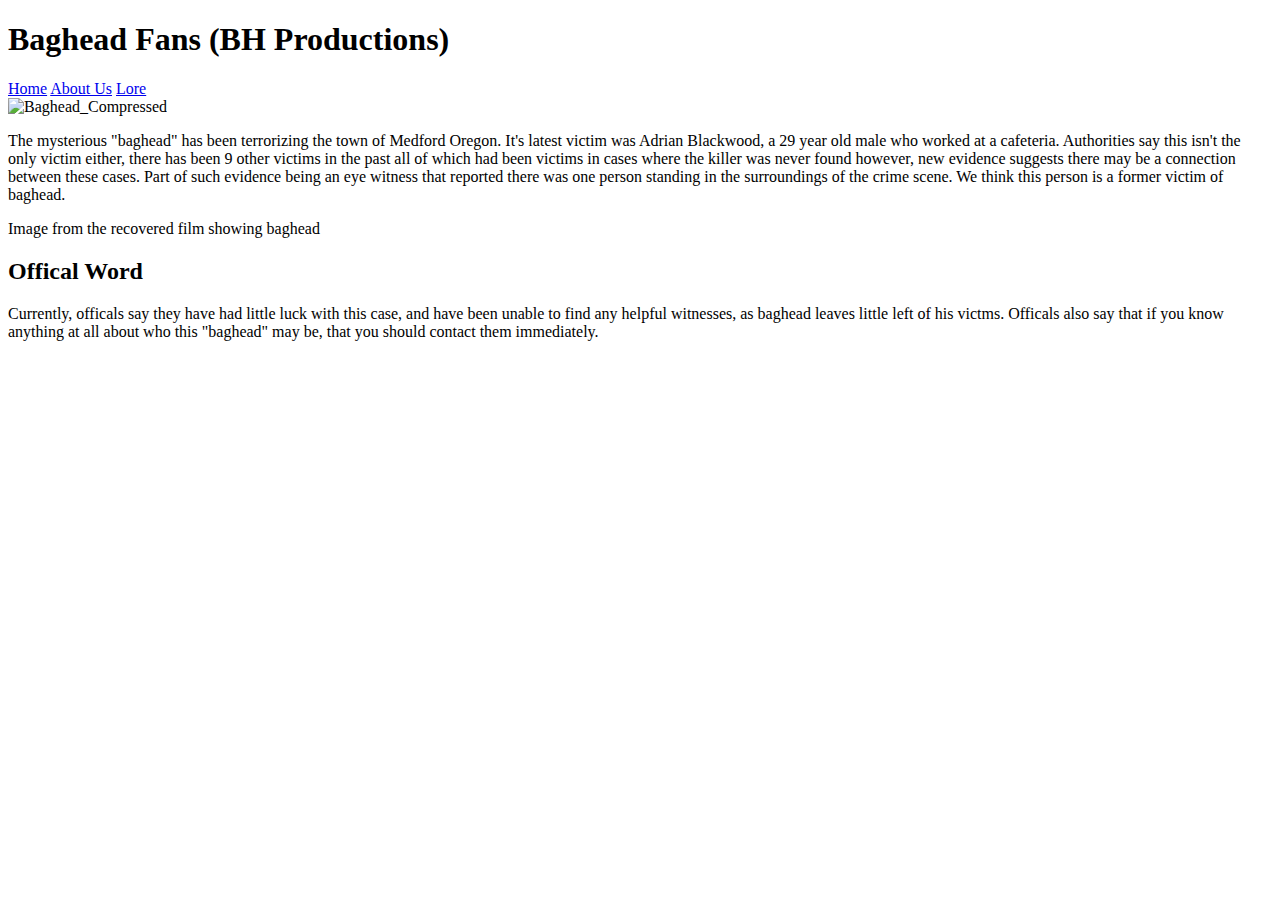
==== index.html @ f84ea0bc "Add initial files" ====
<!DOCTYPE html>
<html lang="en">

<head>
	<title>Baghead Fans</title>
	<link rel="stylesheet" href="Styles/styles.css">
	<link rel="stylesheet" href="Styles/sidebar.css">
	<meta name="viewport" content="width=device-width, initial-scale=1">
</head>

<body>
	<h1 class="heading">Baghead Fans (BH Productions)</h1>
	<div class="sidenav">
		<a href="index.html">Home</a>
		<a href="about.html">About Us</a>
		<a href="lore.html">Lore</a>
	</div>
	<div class="container">
		<img src="https://files.catbox.moe/qvbsuo.png" alt="Baghead_Compressed" width="500" height="300">
		<!-- Cannon Birthday is May 1st 1995 -->
		<p id="story">
			The mysterious &quot;baghead&quot; has been terrorizing the town of
			Medford Oregon. It&apos;s latest victim was Adrian Blackwood, a 29 year
			old male who worked at a cafeteria. Authorities say this isn&apos;t the
			only victim either, there has been 9 other victims in the past all of
			which had been victims in cases where the killer was never found however,
			new evidence suggests there may be a connection between these cases. Part
			of such evidence being an eye witness that reported there was one person
			standing in the surroundings of the crime scene. We think this person is
			a former victim of baghead.
		</p>
	</div>
	<p id="image-subheading" class="subheading">Image from the recovered film showing baghead</p>
	<div class="content2">
		<h2>Offical Word</h2>
		<p id="offical">
			Currently, officals say they have had little luck with this case, and have been unable
			to find any helpful witnesses, as baghead leaves little left of his victms. Officals 
			also say that if you know anything at all about who this &quot;baghead&quot; may be, 
			that you should contact them immediately. 
		</p>
	</div>
</body>

</html>
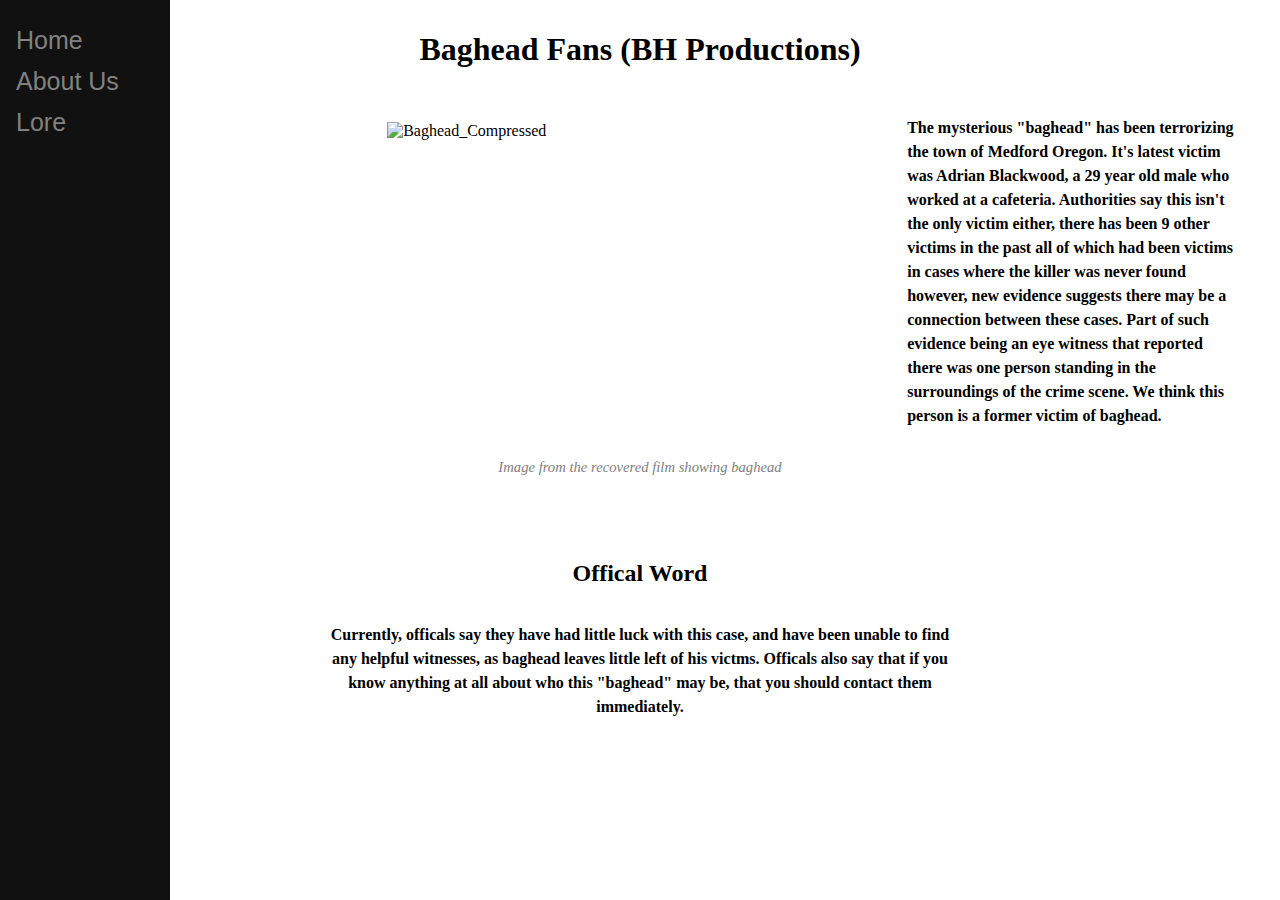
==== commit df16c743: "Update index.html" ====
--- a/index.html
+++ b/index.html
@@ -3,8 +3,8 @@
 
 <head>
 	<title>Baghead Fans</title>
-	<link rel="stylesheet" href="Styles/styles.css">
-	<link rel="stylesheet" href="Styles/sidebar.css">
+	<link rel="stylesheet" href="styles/styles.css">
+	<link rel="stylesheet" href="styles/sidebar.css">
 	<meta name="viewport" content="width=device-width, initial-scale=1">
 </head>
 
@@ -42,4 +42,4 @@
 	</div>
 </body>
 
-</html>+</html>
--- a/styles/styles.css
+++ b/styles/styles.css
@@ -0,0 +1,50 @@
+:root {
+    scroll-behavior: smooth;
+}
+
+.heading {
+    text-align: center;
+    font-family: "Times New Roman", Times, serif;
+    font-weight: bold;
+    padding: 10px;
+}
+
+.subheading {
+    color: #808080;
+    font-style: italic;
+    text-align: center;
+    font-size: 11pt;
+}
+
+#story {
+    margin-right: 30px;
+    float: left;
+    padding-left: 20px;
+    font-size: 12pt;
+    line-height: 1.5;
+    font-weight: bold;
+}
+
+#offical {
+    text-align: center;
+    display: inline-block;
+    max-width: 50%;
+    font-weight: bold;
+    line-height: 1.5;
+}
+
+.content2 {
+    padding-top: 50px;
+    text-align: center;
+}
+
+.container {
+    display: flex;
+    align-items: center;
+    justify-content: center;
+}
+
+.container img{
+    float: left;
+    margin-left: 30%;
+}
--- a/styles/sidebar.css
+++ b/styles/sidebar.css
@@ -0,0 +1,34 @@
+/* Navigation Menu */
+.sidenav {
+    width: 170px;
+    height: 100%;
+    position: fixed;
+    z-index: 1;
+    top: 0;
+    left: 0;
+    background-color: #111;
+    overflow-x: hidden;
+    padding-top: 20px;
+}
+
+.sidenav a {
+    padding: 6px 8px 6px 16px;
+    text-decoration: none;
+    font-size: 25px;
+    color: #818181;
+    display: block;
+    font-family: Arial, Helvetica, sans-serif;
+}
+
+.sidenav a:hover {
+    color: #f1f1f1;
+}
+
+@media screen and (max-height: 450px) {
+    .sidenav {
+        padding-top: 15px;
+    }
+    .sidenav a {
+      font-size: 18px;
+    }
+}
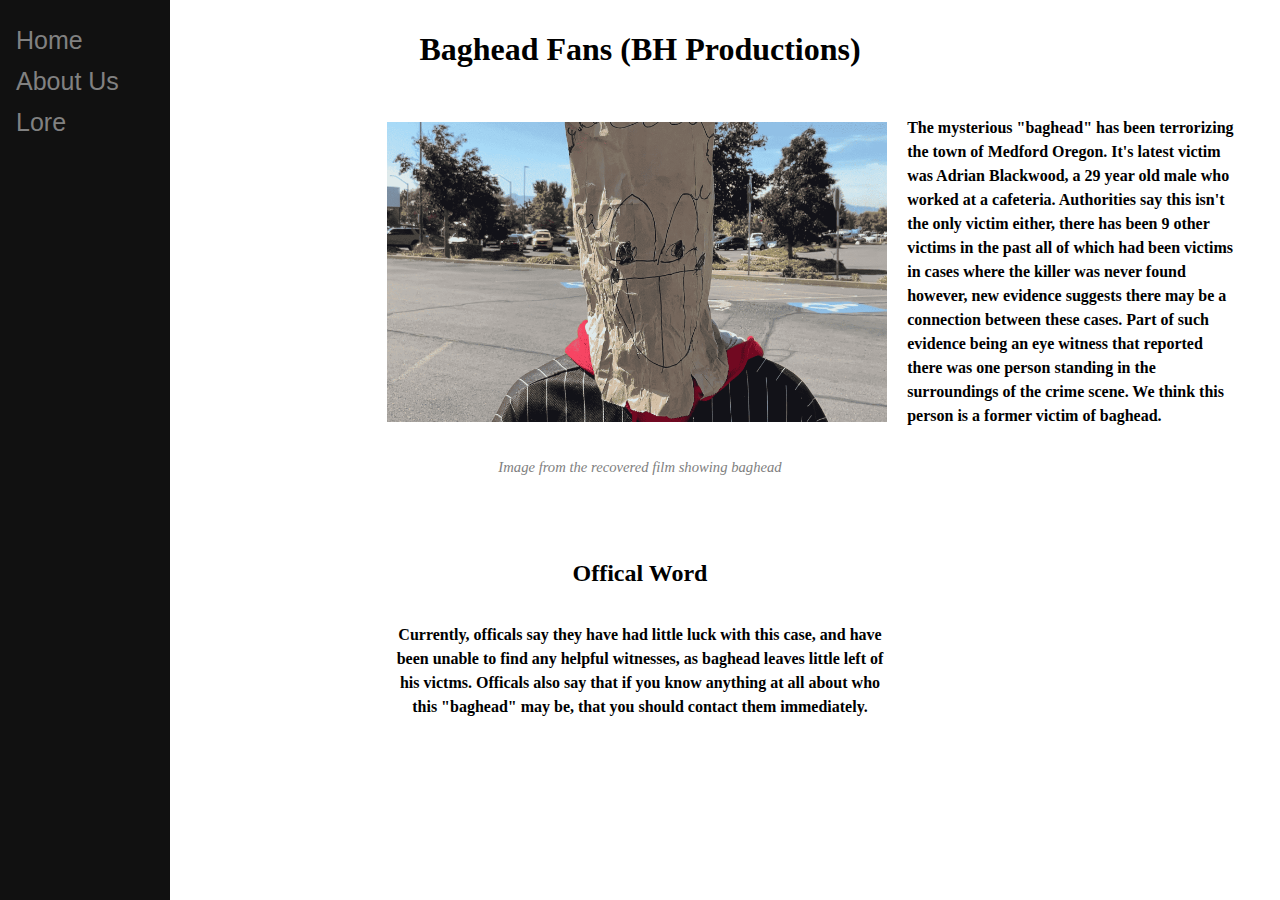
==== commit 00bba440: "Merge pull request #1 from baghead-offical/update" ====
--- a/index.html
+++ b/index.html
@@ -16,8 +16,8 @@
 		<a href="lore.html">Lore</a>
 	</div>
 	<div class="container">
-		<img src="https://files.catbox.moe/qvbsuo.png" alt="Baghead_Compressed" width="500" height="300">
-		<!-- Cannon Birthday is May 1st 1995 -->
+		<img src="Baghead_Compressed.png" alt="Baghead_Compressed" width="500" height="300">
+		<!-- Cannon Birthday is May 1st 1995, go nuts -->
 		<p id="story">
 			The mysterious &quot;baghead&quot; has been terrorizing the town of
 			Medford Oregon. It&apos;s latest victim was Adrian Blackwood, a 29 year
@@ -42,4 +42,4 @@
 	</div>
 </body>
 
-</html>
+</html>--- a/styles/styles.css
+++ b/styles/styles.css
@@ -28,7 +28,7 @@
 #offical {
     text-align: center;
     display: inline-block;
-    max-width: 50%;
+    max-width: 500px;
     font-weight: bold;
     line-height: 1.5;
 }
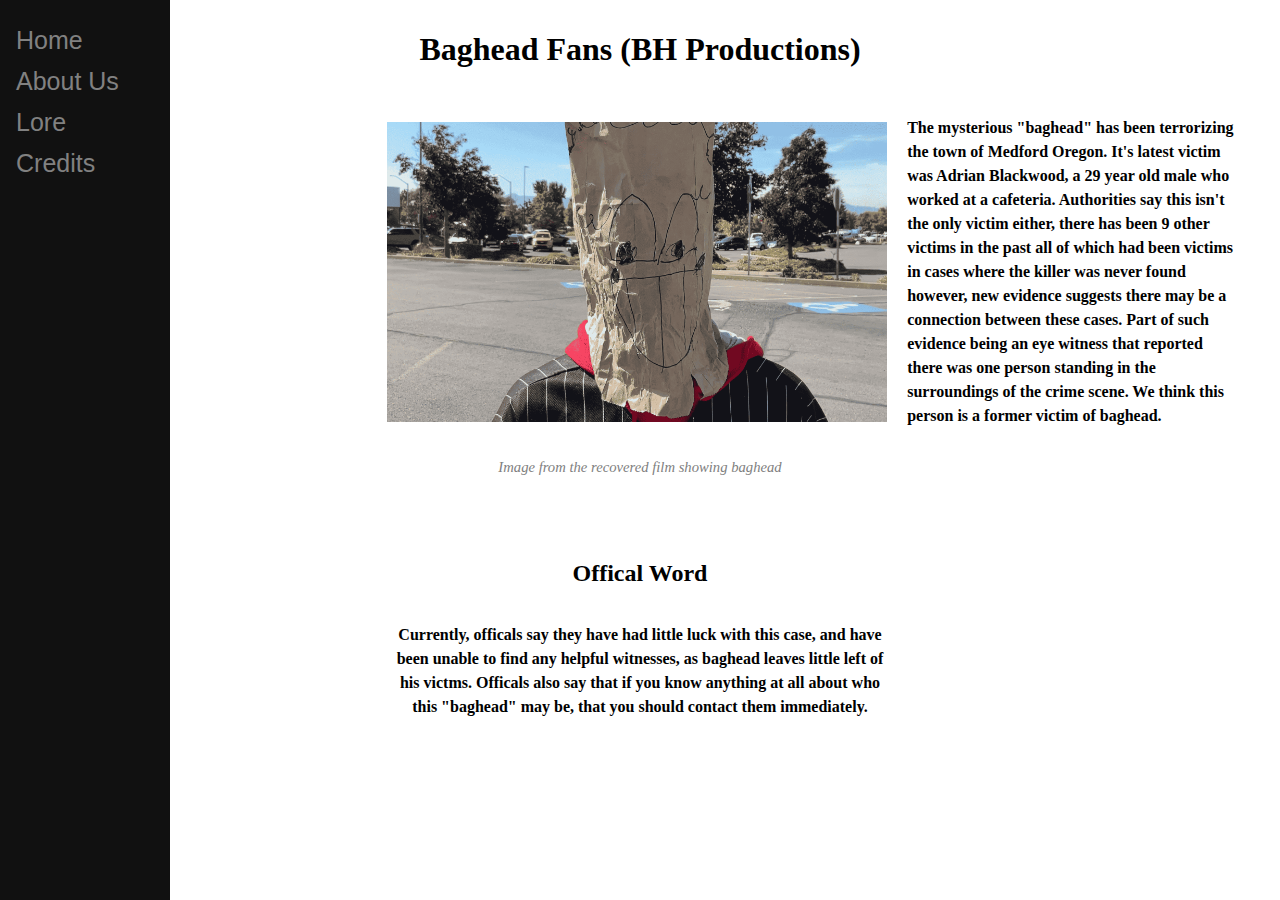
==== commit 7e3626c2: "Merge pull request #2 from baghead-offical/Final-Project" ====
--- a/index.html
+++ b/index.html
@@ -14,6 +14,7 @@
 		<a href="index.html">Home</a>
 		<a href="about.html">About Us</a>
 		<a href="lore.html">Lore</a>
+		<a href="credits.html">Credits</a>
 	</div>
 	<div class="container">
 		<img src="Baghead_Compressed.png" alt="Baghead_Compressed" width="500" height="300">
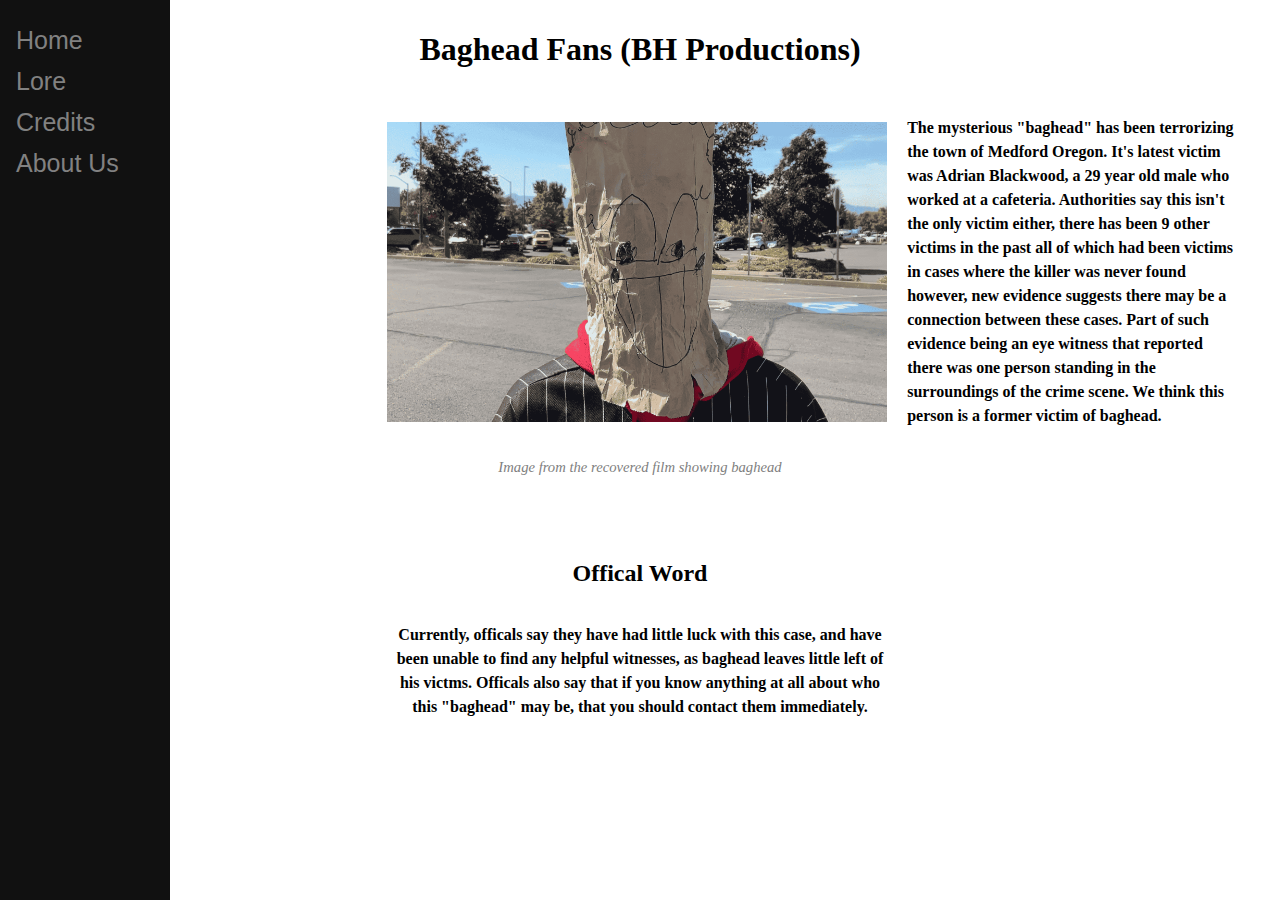
==== commit 15df0323: "Merge pull request #3 from baghead-offical/Final-Edits" ====
--- a/index.html
+++ b/index.html
@@ -12,9 +12,9 @@
 	<h1 class="heading">Baghead Fans (BH Productions)</h1>
 	<div class="sidenav">
 		<a href="index.html">Home</a>
-		<a href="about.html">About Us</a>
 		<a href="lore.html">Lore</a>
 		<a href="credits.html">Credits</a>
+		<a href="about.html">About Us</a>
 	</div>
 	<div class="container">
 		<img src="Baghead_Compressed.png" alt="Baghead_Compressed" width="500" height="300">
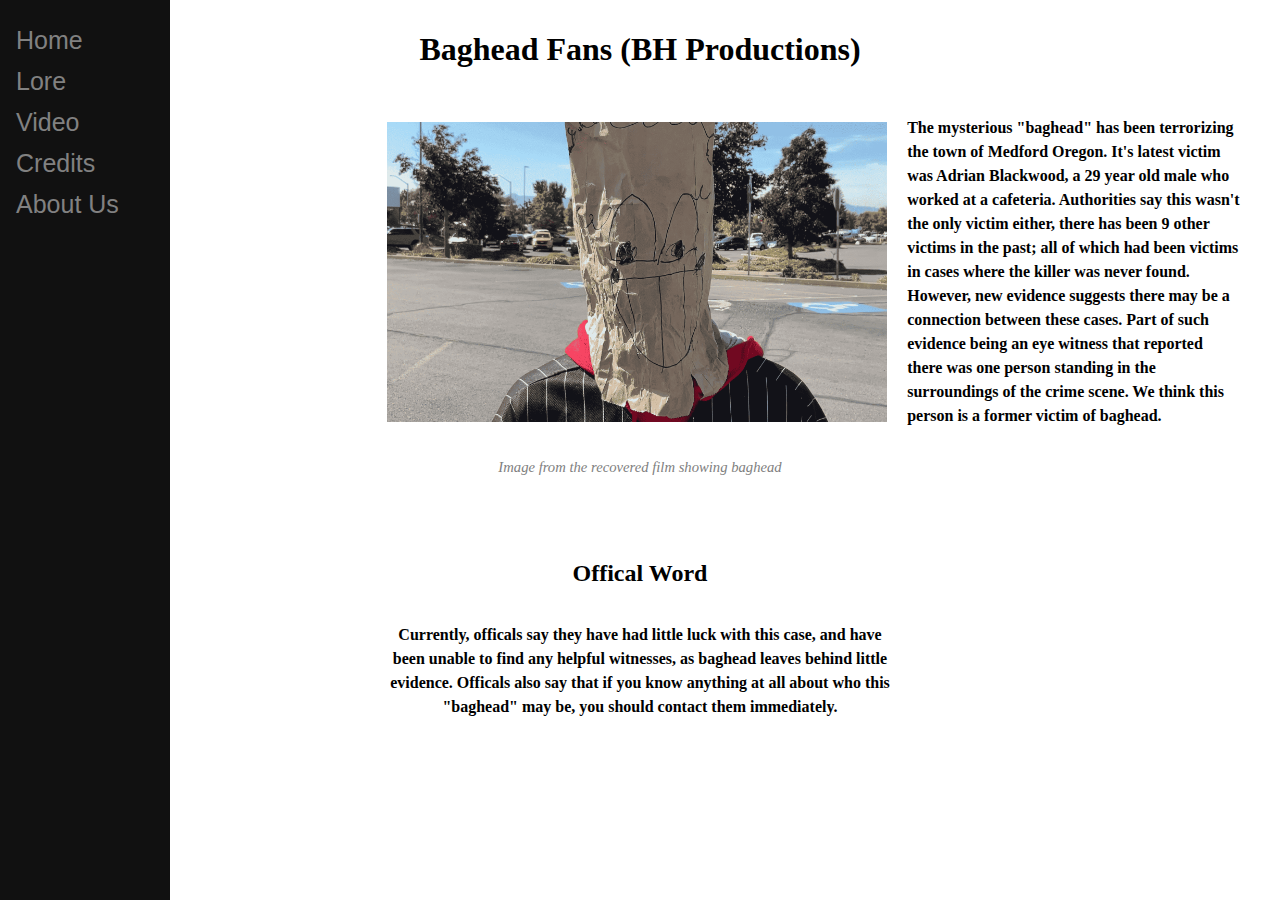
==== commit 626ec85f: "Merge pull request #4 from baghead-official/add-video" ====
--- a/index.html
+++ b/index.html
@@ -13,6 +13,7 @@
 	<div class="sidenav">
 		<a href="index.html">Home</a>
 		<a href="lore.html">Lore</a>
+		<a href="video.html">Video</a>
 		<a href="credits.html">Credits</a>
 		<a href="about.html">About Us</a>
 	</div>
@@ -22,9 +23,9 @@
 		<p id="story">
 			The mysterious &quot;baghead&quot; has been terrorizing the town of
 			Medford Oregon. It&apos;s latest victim was Adrian Blackwood, a 29 year
-			old male who worked at a cafeteria. Authorities say this isn&apos;t the
-			only victim either, there has been 9 other victims in the past all of
-			which had been victims in cases where the killer was never found however,
+			old male who worked at a cafeteria. Authorities say this wasn&apos;t the
+			only victim either, there has been 9 other victims in the past; all of
+			which had been victims in cases where the killer was never found. However,
 			new evidence suggests there may be a connection between these cases. Part
 			of such evidence being an eye witness that reported there was one person
 			standing in the surroundings of the crime scene. We think this person is
@@ -36,9 +37,9 @@
 		<h2>Offical Word</h2>
 		<p id="offical">
 			Currently, officals say they have had little luck with this case, and have been unable
-			to find any helpful witnesses, as baghead leaves little left of his victms. Officals 
+			to find any helpful witnesses, as baghead leaves behind little evidence. Officals 
 			also say that if you know anything at all about who this &quot;baghead&quot; may be, 
-			that you should contact them immediately. 
+			you should contact them immediately. 
 		</p>
 	</div>
 </body>
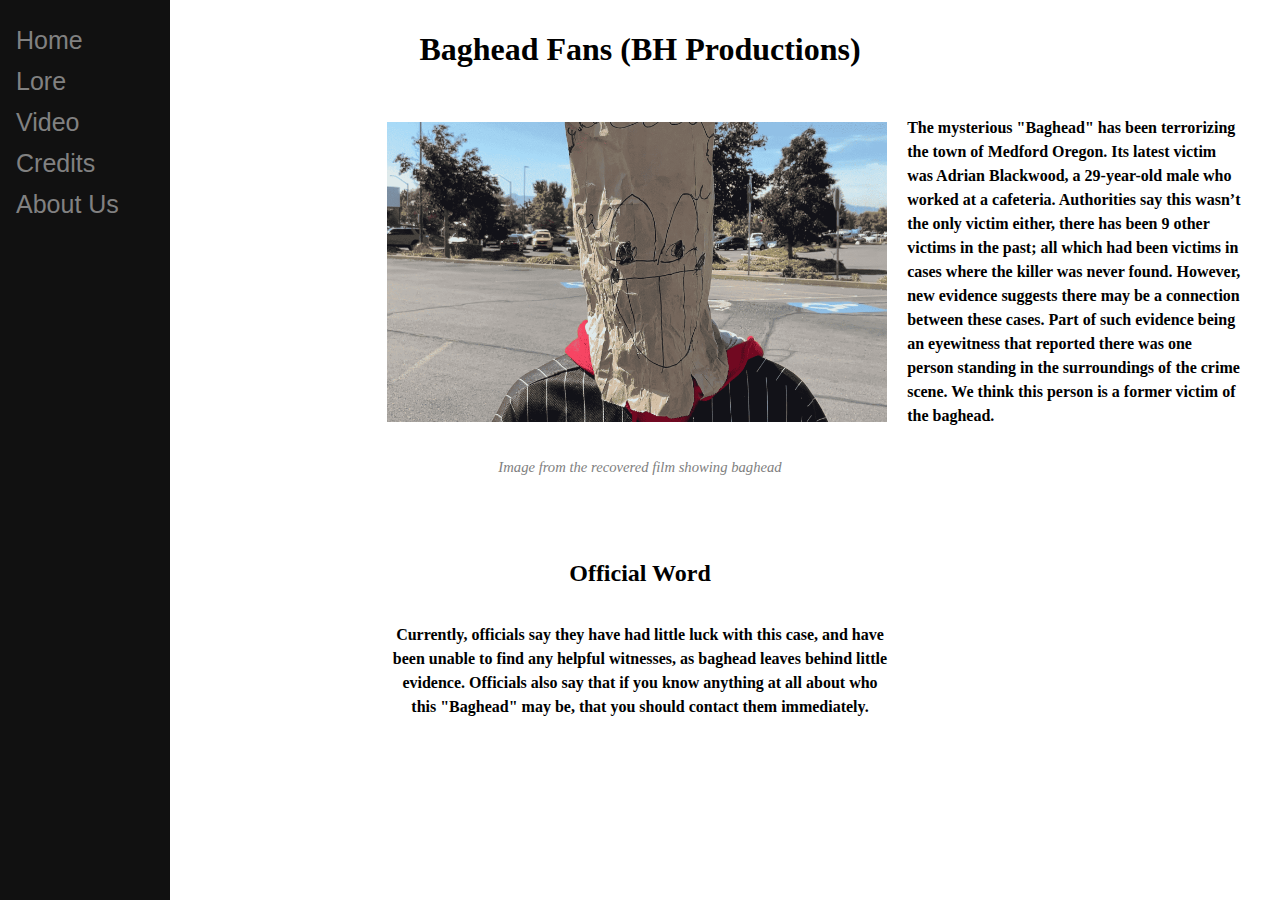
==== commit fb554b7e: "Merge pull request #6 from baghead-official/youtube-host" ====
--- a/index.html
+++ b/index.html
@@ -21,25 +21,20 @@
 		<img src="Baghead_Compressed.png" alt="Baghead_Compressed" width="500" height="300">
 		<!-- Cannon Birthday is May 1st 1995, go nuts -->
 		<p id="story">
-			The mysterious &quot;baghead&quot; has been terrorizing the town of
-			Medford Oregon. It&apos;s latest victim was Adrian Blackwood, a 29 year
-			old male who worked at a cafeteria. Authorities say this wasn&apos;t the
-			only victim either, there has been 9 other victims in the past; all of
-			which had been victims in cases where the killer was never found. However,
-			new evidence suggests there may be a connection between these cases. Part
-			of such evidence being an eye witness that reported there was one person
-			standing in the surroundings of the crime scene. We think this person is
-			a former victim of baghead.
+			The mysterious &quot;Baghead&quot; has been terrorizing the town of Medford Oregon. Its latest victim was 			Adrian Blackwood, a 29-year-old male who worked at a cafeteria. Authorities say this wasn’t the only 
+			victim either, there has been 9 other victims in the past; all which had been victims in cases where the 
+			killer was never found. However, new evidence suggests there may be a connection between these cases. Part 
+			of such evidence being an eyewitness that reported there was one person standing in the surroundings of the 
+			crime scene. We think this person is a former victim of the baghead. 
 		</p>
 	</div>
 	<p id="image-subheading" class="subheading">Image from the recovered film showing baghead</p>
 	<div class="content2">
-		<h2>Offical Word</h2>
+		<h2>Official Word</h2>
 		<p id="offical">
-			Currently, officals say they have had little luck with this case, and have been unable
-			to find any helpful witnesses, as baghead leaves behind little evidence. Officals 
-			also say that if you know anything at all about who this &quot;baghead&quot; may be, 
-			you should contact them immediately. 
+			Currently, officials say they have had little luck with this case, and have been unable to find any 
+			helpful witnesses, as baghead leaves behind little evidence. Officials also say that if you know 
+			anything at all about who this &quot;Baghead&quot; may be, that you should contact them immediately. 
 		</p>
 	</div>
 </body>
